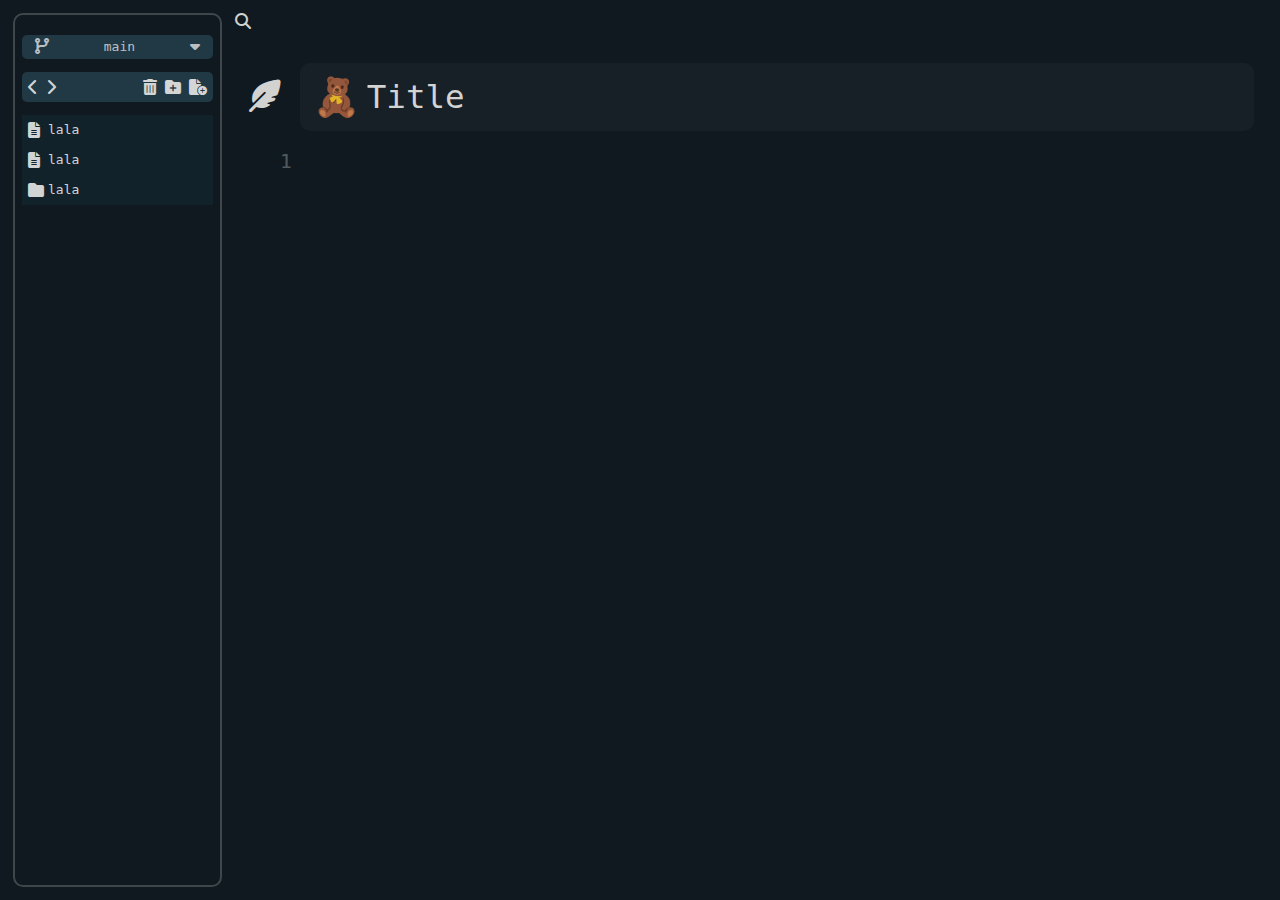
==== pages/note.html @ 507ec341 "first push" ====
<!DOCTYPE html>
<html lang="en">
	<head>
		<meta charset="UTF-8">
		<meta name="viewport" content="width=device-width, initial-scale=1">
		<title></title>
		<!-- CDN CSS -->
		<link rel="stylesheet" href="https://cdnjs.cloudflare.com/ajax/libs/font-awesome/6.5.2/css/all.min.css">
		<!-- CSS FILES -->
		<link href="../css/colors.css" rel="stylesheet">
		<link href="../css/note.css" rel="stylesheet">
		<!-- JS FILES -->
		<script defer src="../js/note.js"></script>
	</head>
	<body>

		<main>
			<div class="sidebar">
				<div class="top">
					<div class="branch">
						<span>
							<i class="fa-solid fa-code-branch"></i>
						</span>
						<span>
							main
						</span>
						<span>
							<i class="fa-solid fa-caret-down"></i>
						</span>
					</div>
					<div class="bar">
						<div class="left">
							<i class="fa-solid fa-chevron-left"></i>
							<i class="fa-solid fa-chevron-right"></i>
						</div>
						<div class="right">
							<i class="fa-solid fa-trash-can"></i>
							<i class="fa-solid fa-folder-plus"></i>
							<i class="fa-solid fa-file-circle-plus"></i>
						</div>
					</div>
				</div>

				<div class="files">
					<div class="file">
						<div><i class="fa-solid fa-file-lines"></i></div>
						<div>lala</div>
					</div>
					<div class="file">
						<div><i class="fa-solid fa-file-lines"></i></div>
						<div>lala</div>
					</div>
					<div class="file">
						<div><i class="fa-solid fa-folder"></i></div>
						<div>lala</div>
					</div>
				</div>
			</div>
			<div class="editor">
				<div class="topbar">
					<div>
						
					</div>
					<i class="fa-solid fa-magnifying-glass"></i>
				</div>

				<div class="container">
					<div class="title">
						<a href="/">
							<i class="fa-solid fa-feather-pointed"></i>
						</a>
						<div data-emoji="🧸" contenteditable="true">
							Title
						</div>
					</div>
					<div class="content">
						<div id="lineNumber"></div>
						<div id="editorArea" contenteditable="true"></div>
					</div>
				</div>
			</div>
		</main>
	
	</body>
</html>
---- css/colors.css ----
:root {
	--bg-color: #0f191f; 
	--fg-color: #12222b;
	--font-color: #eeedebe0;
	--time-color: #27546B;
	--branch-color: #213845;
}

* {
	box-sizing: border-box;
	margin: 0;
	padding: 0;
	font-family: monospace;
}


::-webkit-scrollbar {
  background: var(--fg-color); 
  width: 10px;
}

/* Track */
::-webkit-scrollbar-track {
  border-radius: 10px;
}
 
/* Handle */
::-webkit-scrollbar-thumb {
  background: var(--branch-color); 
  border-radius: 10px;
}

/* Handle on hover */
::-webkit-scrollbar-thumb:hover {
  background: var(--time-color); 
}
---- css/note.css ----
body {
	background: var(--bg-color);
	color: var(--font-color);
}

div {
	outline: none;
}


main {
	overflow: hidden;
	display: flex;
	height: 100vh;
	width: 100%;
	gap: 1rem;
	padding: 1rem;
}

main .sidebar {
	width: 250px;
	height: 100%;
	border: solid 2px rgba(255,255,255,0.2);
	border-radius: 10px;
	padding: 0.5rem;
}


main .sidebar .top {
	display: flex;
	flex-direction: column;
	gap: 1rem;
	padding: 1rem 0;
}

main .sidebar .top .branch {
	background: var(--branch-color);
	border-radius: 5px;
	width: 100%;
	display: flex;
	justify-content: space-between;
	align-items: center;
	padding: 0.3rem 1rem;
	cursor: pointer;
	color: rgba(255,255,255,0.7);
}

main .sidebar .top .bar {
	background: var(--branch-color);
	border-radius: 5px;
	display: flex;
	justify-content: space-between;
	padding: 0.5rem;
}

main .sidebar .top .bar > * > * {
	cursor: pointer;
}

main .sidebar .files {
	display: flex;
	flex-direction: column;
}

main .sidebar .files > * {
	display: flex;
	padding: 0.5rem;
	background: var(--fg-color);
}

main .sidebar .files > * > *:first-child {
	width: 20px;
}

main .sidebar .files > *:hover {
	background: rgba(255,255,255,0.15);
}


main .editor {
	width: 100%;
	height: 100%;
	display: flex;
	flex-direction: column;
}

main .editor .topbar {
	width: 100%;
	height: 4rem;
}

main .editor .container {
	width: 100%;
	height: 100%;
	display: flex;
	flex-direction: column;
	gap: 1rem;
}

main .editor .container .title {
	height: 6rem;
	display: flex;
	align-items: center;
	gap: 1.5rem;
	padding: 0 1rem;
	font-size: 2.5rem;
}


main .editor .container .title a {
	color: var(--font-color);
	cursor:pointer;
}

main .editor .container .title div {
	display: flex;
	align-items: center;
	width: 100%;
	height: 96%;
	padding: 0 1rem;
	background: rgba(255,255,255,0.03);
	border-radius: 10px;
}

main .editor .container .title div::before {
	content: attr(data-emoji);
	font-size: 2.9rem;
	padding-right: 0.5rem;
}

main .editor .container .content {
	height: 100%;
	display: flex;
}


main .editor .container .content #editorArea div,
main .editor .container .content #lineNumber div {
	--size: 1.5rem;
	display: flex;
	font-size: var(--size);
	height: calc(var(--size) + 1rem);
	align-items: center;
}

main .editor .container .content #lineNumber {
	overflow-y: auto;
	display: flex;
	flex-direction: column;
	width: 75px;
	height: 100%;
}

main .editor .container .content #lineNumber div {
	justify-content: end;
	padding-right: 1rem;
	color: rgba(255,255,255,0.3);
}

main .editor .container .content #editorArea {
	overflow-y: auto;
	display: flex;
	flex-direction: column;
	width: 100%;
	height: 100%;
}

main .editor .container .content #editorArea div {
}
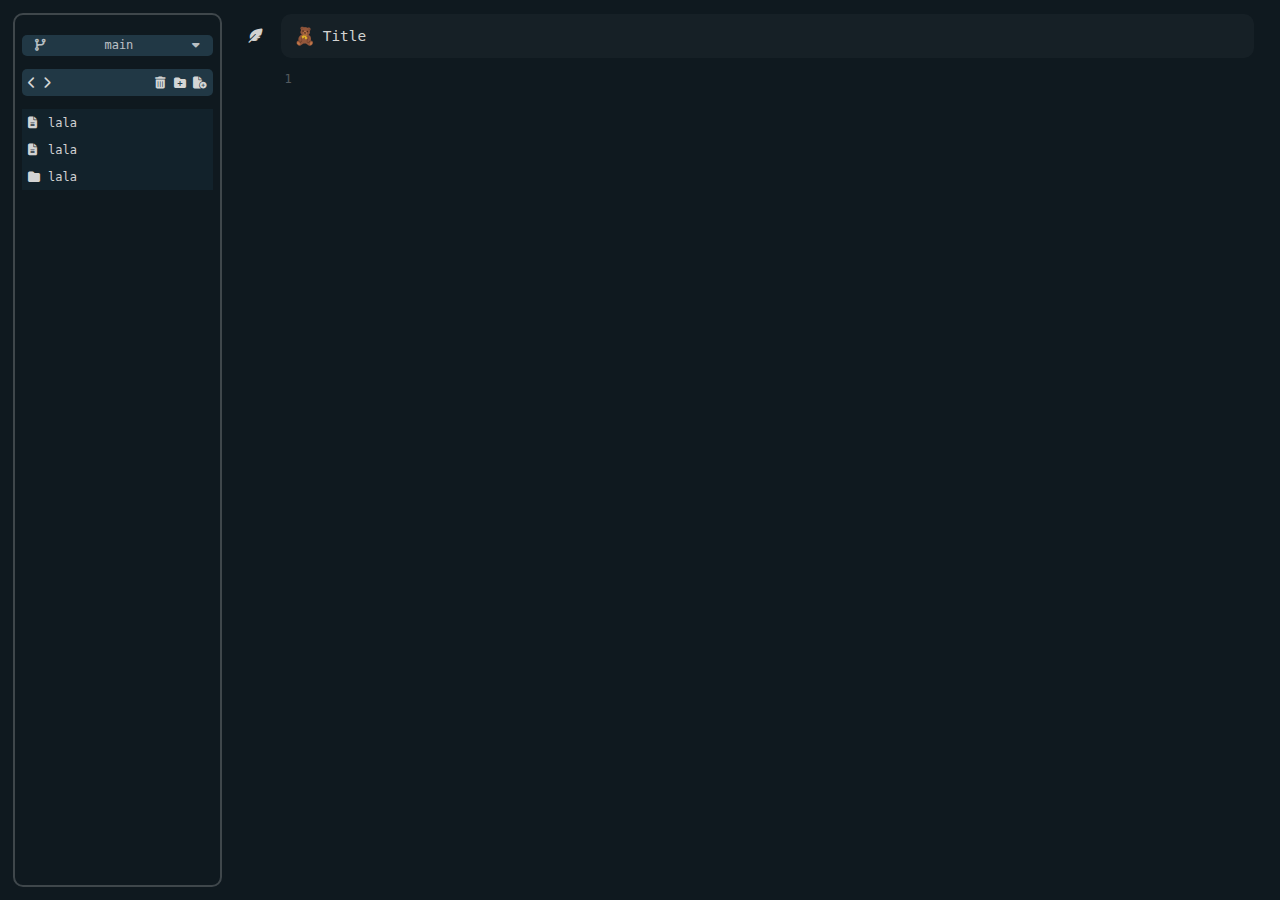
==== commit 7789cd2e: "try to let website font size automatic" ====
--- a/pages/note.html
+++ b/pages/note.html
@@ -57,16 +57,16 @@
 				</div>
 			</div>
 			<div class="editor">
-				<div class="topbar">
-					<div>
-						
-					</div>
-					<i class="fa-solid fa-magnifying-glass"></i>
-				</div>
+				<!-- <div class="topbar"> -->
+				<!-- 	<div> -->
+				<!-- 		 -->
+				<!-- 	</div> -->
+				<!-- 	<i class="fa-solid fa-magnifying-glass"></i> -->
+				<!-- </div> -->
 
 				<div class="container">
 					<div class="title">
-						<a href="/">
+						<a href="../">
 							<i class="fa-solid fa-feather-pointed"></i>
 						</a>
 						<div data-emoji="🧸" contenteditable="true">
--- a/css/colors.css
+++ b/css/colors.css
@@ -1,9 +1,11 @@
 :root {
-	--bg-color: #0f191f; 
-	--fg-color: #12222b;
-	--font-color: #eeedebe0;
-	--time-color: #27546B;
-	--branch-color: #213845;
+	--base01-color: #0f191f; /* background color */ 
+	--base02-color: #12222b; /* foundground color */ 
+	--base03-color: #eeedebe0; /* font color */ 
+	--base04-color: #27546B; /* praimary color */ 
+	--base05-color: #213845; /* secondary color */ 
+
+	--font-size: 12px;
 }
 
 * {
--- a/css/note.css
+++ b/css/note.css
@@ -1,6 +1,7 @@
 body {
-	background: var(--bg-color);
-	color: var(--font-color);
+	background: var(--base01-color);
+	color: var(--base03-color);
+	font-size: var(--font-size);
 }
 
 div {
@@ -34,7 +35,7 @@
 }
 
 main .sidebar .top .branch {
-	background: var(--branch-color);
+	background: var(--base05-color);
 	border-radius: 5px;
 	width: 100%;
 	display: flex;
@@ -46,7 +47,7 @@
 }
 
 main .sidebar .top .bar {
-	background: var(--branch-color);
+	background: var(--base05-color);
 	border-radius: 5px;
 	display: flex;
 	justify-content: space-between;
@@ -65,7 +66,7 @@
 main .sidebar .files > * {
 	display: flex;
 	padding: 0.5rem;
-	background: var(--fg-color);
+	background: var(--base02-color);
 }
 
 main .sidebar .files > * > *:first-child {
@@ -86,7 +87,6 @@
 
 main .editor .topbar {
 	width: 100%;
-	height: 4rem;
 }
 
 main .editor .container {
@@ -98,17 +98,16 @@
 }
 
 main .editor .container .title {
-	height: 6rem;
 	display: flex;
 	align-items: center;
 	gap: 1.5rem;
 	padding: 0 1rem;
-	font-size: 2.5rem;
+	font-size: 1.2em;
 }
 
 
 main .editor .container .title a {
-	color: var(--font-color);
+	color: var(--base03-color);
 	cursor:pointer;
 }
 
@@ -117,14 +116,14 @@
 	align-items: center;
 	width: 100%;
 	height: 96%;
-	padding: 0 1rem;
+	padding: 1rem 1rem;
 	background: rgba(255,255,255,0.03);
 	border-radius: 10px;
 }
 
 main .editor .container .title div::before {
 	content: attr(data-emoji);
-	font-size: 2.9rem;
+	font-size: 1.2em;
 	padding-right: 0.5rem;
 }
 
@@ -136,10 +135,7 @@
 
 main .editor .container .content #editorArea div,
 main .editor .container .content #lineNumber div {
-	--size: 1.5rem;
 	display: flex;
-	font-size: var(--size);
-	height: calc(var(--size) + 1rem);
 	align-items: center;
 }
 
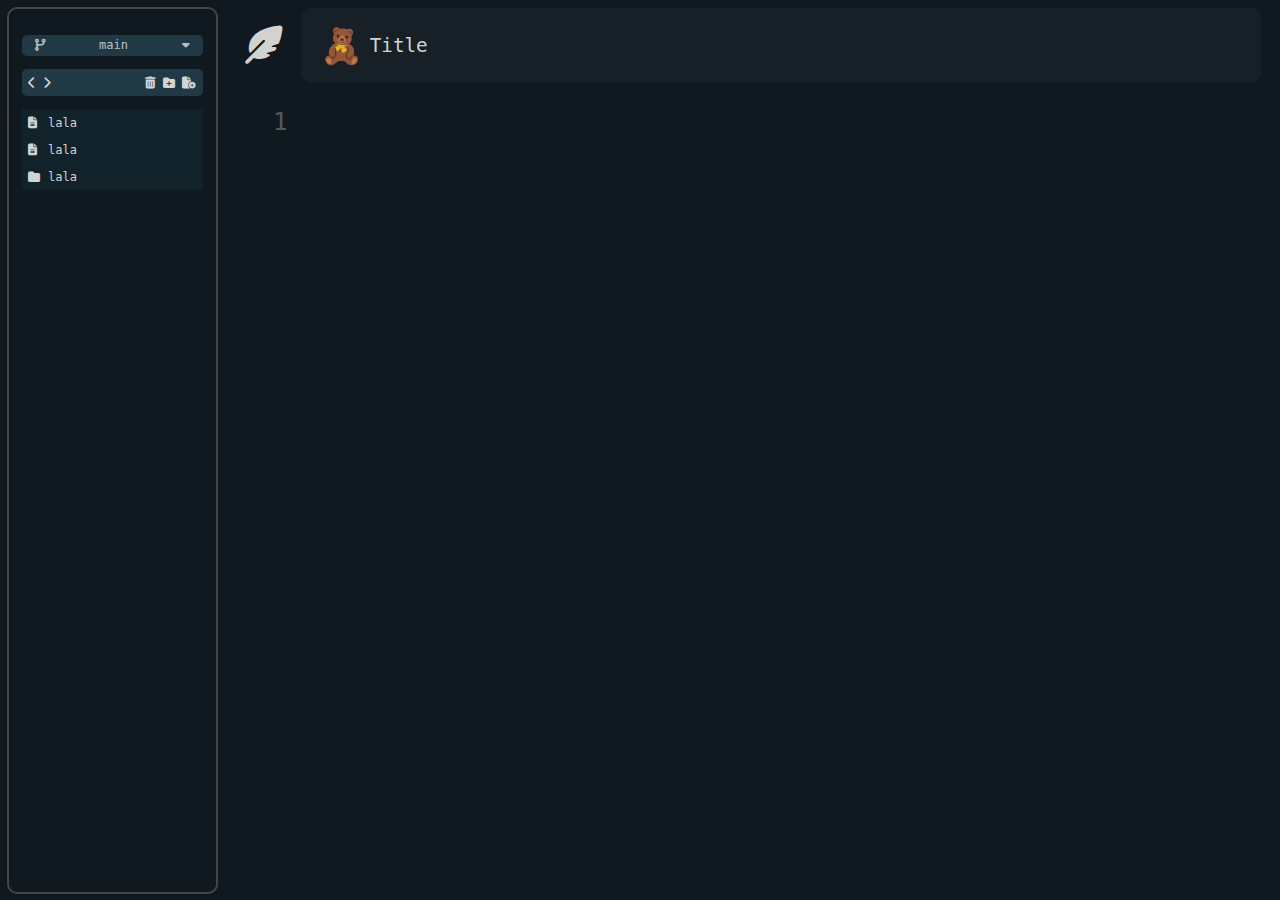
==== commit 828c3fdf: "test" ====
--- a/pages/note.html
+++ b/pages/note.html
@@ -10,7 +10,8 @@
 		<link href="../css/colors.css" rel="stylesheet">
 		<link href="../css/note.css" rel="stylesheet">
 		<!-- JS FILES -->
-		<script defer src="../js/note.js"></script>
+		<script src="../js/functions.js" defer></script>
+		<script src="../js/note.js" defer></script>
 	</head>
 	<body>
 
--- a/css/note.css
+++ b/css/note.css
@@ -15,7 +15,7 @@
 	height: 100vh;
 	width: 100%;
 	gap: 1rem;
-	padding: 1rem;
+	padding: 0.5rem;
 }
 
 main .sidebar {
@@ -23,7 +23,7 @@
 	height: 100%;
 	border: solid 2px rgba(255,255,255,0.2);
 	border-radius: 10px;
-	padding: 0.5rem;
+	padding: 1rem;
 }
 
 
@@ -102,13 +102,14 @@
 	align-items: center;
 	gap: 1.5rem;
 	padding: 0 1rem;
-	font-size: 1.2em;
+	font-size: 1.6em;
 }
 
 
 main .editor .container .title a {
 	color: var(--base03-color);
 	cursor:pointer;
+	font-size: 2em;
 }
 
 main .editor .container .title div {
@@ -116,14 +117,14 @@
 	align-items: center;
 	width: 100%;
 	height: 96%;
-	padding: 1rem 1rem;
+	padding: 1em 1em;
 	background: rgba(255,255,255,0.03);
 	border-radius: 10px;
 }
 
 main .editor .container .title div::before {
 	content: attr(data-emoji);
-	font-size: 1.2em;
+	font-size: 1.8em;
 	padding-right: 0.5rem;
 }
 
@@ -137,6 +138,8 @@
 main .editor .container .content #lineNumber div {
 	display: flex;
 	align-items: center;
+	font-size: 2em;
+	height: 2em;
 }
 
 main .editor .container .content #lineNumber {
@@ -161,6 +164,4 @@
 	height: 100%;
 }
 
-main .editor .container .content #editorArea div {
-}
 
